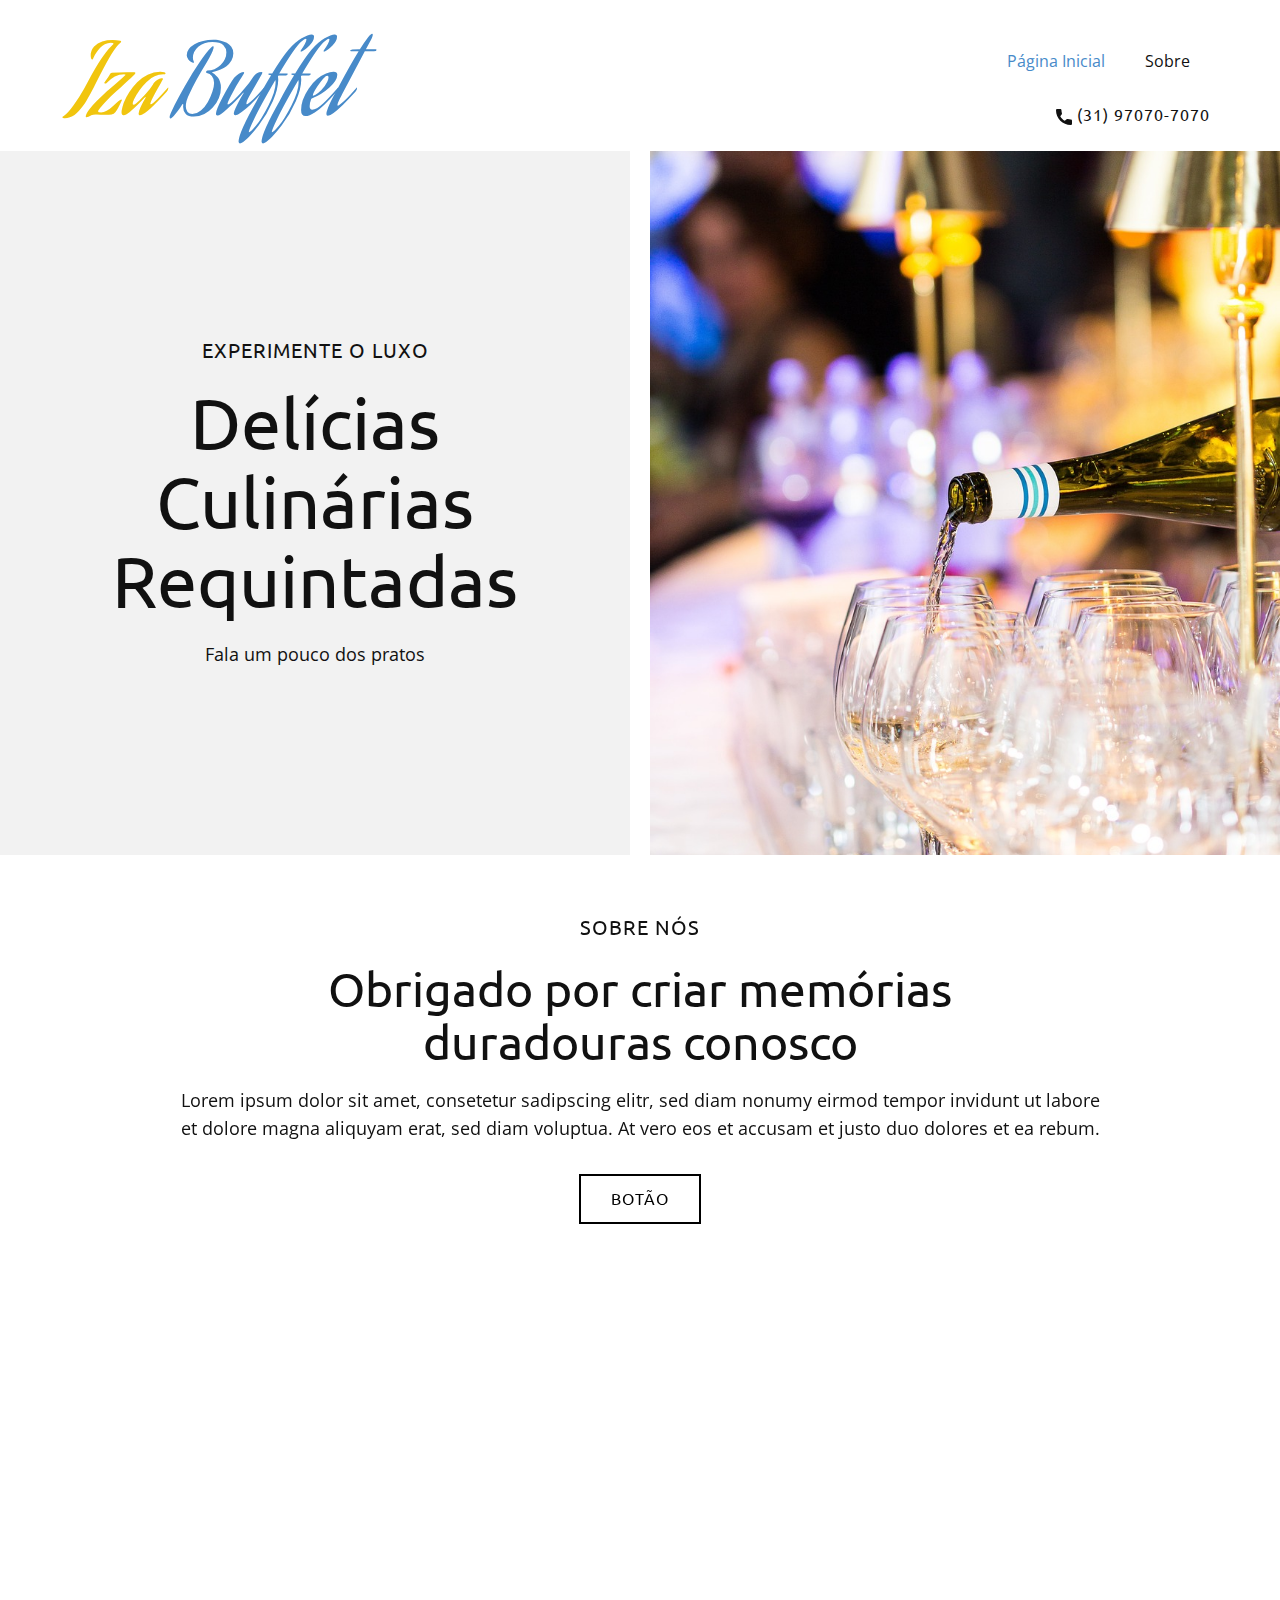
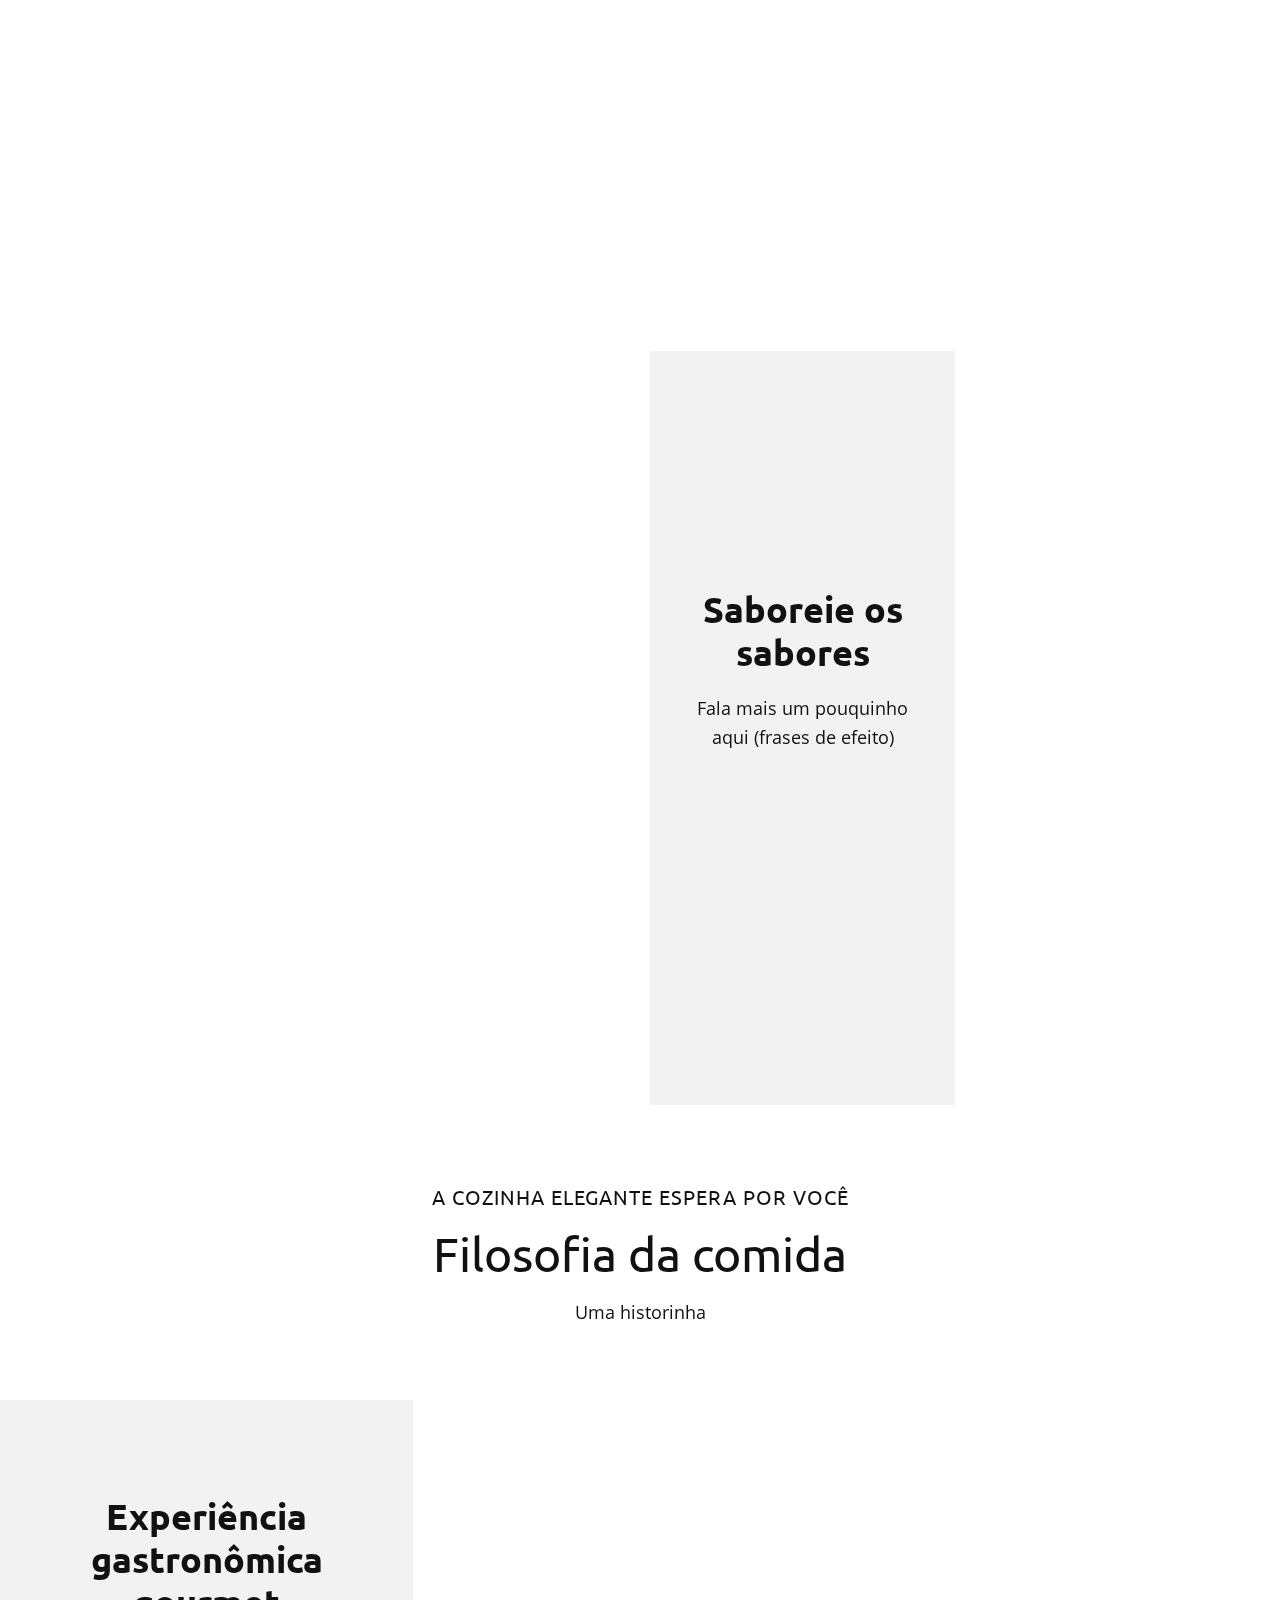
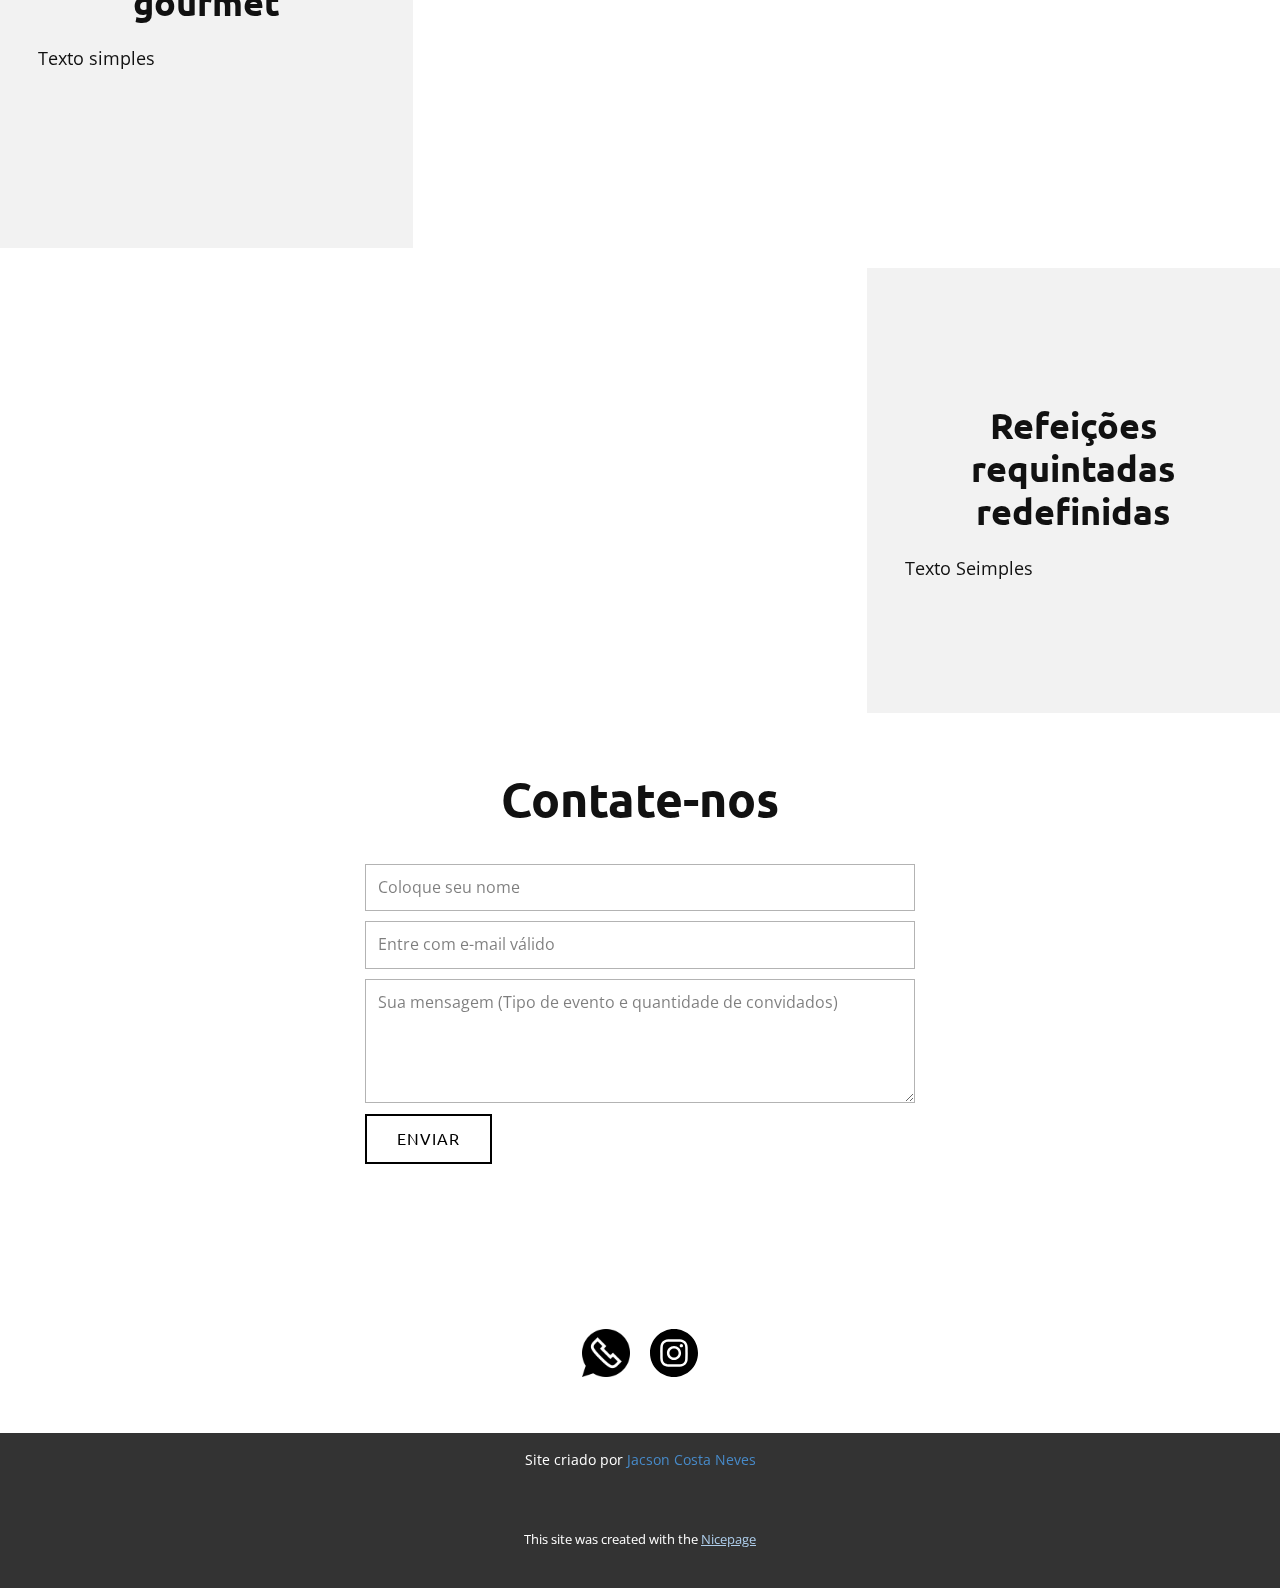
==== index.html @ f3d06896 "Add files via upload" ====
<!DOCTYPE html>
<html style="font-size: 16px;" lang="pt"><head>
    <meta name="viewport" content="width=device-width, initial-scale=1.0">
    <meta charset="utf-8">
    <meta name="keywords" content="Delícias Culinárias Requintadas, Obrigado por criar memórias duradouras conosco, Filosofia da comida, Nossos parceiros, Mantenha-se atualizado conosco, Encontre-nos">
    <meta name="description" content="">
    <title>Página 1</title>
    <link rel="stylesheet" href="nicepage.css" media="screen">
<link rel="stylesheet" href="index.css" media="screen">
    <script class="u-script" type="text/javascript" src="jquery-1.9.1.min.js" defer=""></script>
    <script class="u-script" type="text/javascript" src="nicepage.js" defer=""></script>
    <meta name="generator" content="Nicepage 6.21.1, nicepage.com">
    <meta name="referrer" content="origin">
    <link id="u-theme-google-font" rel="stylesheet" href="https://fonts.googleapis.com/css?family=Roboto:100,100i,300,300i,400,400i,500,500i,700,700i,900,900i|Open+Sans:300,300i,400,400i,500,500i,600,600i,700,700i,800,800i">
    <link id="u-page-google-font" rel="stylesheet" href="https://fonts.googleapis.com/css?family=Ubuntu:300,300i,400,400i,500,500i,700,700i|Aguafina+Script:400">
    
    
    
    
    
    
    
    
    
    
    <script type="application/ld+json">{
		"@context": "http://schema.org",
		"@type": "Organization",
		"name": "",
		"url": "/"
}</script>
    <meta name="theme-color" content="#478ac9">
    <meta property="og:title" content="Página 1">
    <meta property="og:type" content="website">
    <link rel="canonical" href="/">
  <meta data-intl-tel-input-cdn-path="intlTelInput/"></head>
  <body data-home-page="https://website6377578.nicepage.io/Página-1.html?version=8c923330-7e8b-7f29-24af-19b403dbab48" data-home-page-title="Página 1" data-path-to-root="./" data-include-products="false" class="u-body u-xl-mode" data-lang="pt"><header class="u-clearfix u-header u-header" id="sec-2aa5"><div class="u-clearfix u-sheet u-sheet-1">
        <h1 class="u-custom-font u-text u-text-default u-title u-text-1">
          <a href="./" class="u-active-none u-border-none u-btn u-button-link u-button-style u-hover-none u-none u-text-palette-1-base u-btn-1">
            <span class="u-text-palette-3-base" style="font-weight: 400;">Iza </span>
            <span style="font-weight: 400;">Buffet</span>
          </a>
        </h1>
        <nav class="u-menu u-menu-one-level u-offcanvas u-menu-1">
          <div class="menu-collapse" style="font-size: 1rem; letter-spacing: 0px;">
            <a class="u-button-style u-custom-left-right-menu-spacing u-custom-padding-bottom u-custom-top-bottom-menu-spacing u-hamburger-link u-nav-link u-text-active-palette-1-base u-text-hover-palette-2-base" href="#">
              <svg class="u-svg-link" viewBox="0 0 24 24"><use xlink:href="#menu-hamburger"></use></svg>
              <svg class="u-svg-content" version="1.1" id="menu-hamburger" viewBox="0 0 16 16" x="0px" y="0px" xmlns:xlink="http://www.w3.org/1999/xlink" xmlns="http://www.w3.org/2000/svg"><g><rect y="1" width="16" height="2"></rect><rect y="7" width="16" height="2"></rect><rect y="13" width="16" height="2"></rect>
</g></svg>
            </a>
          </div>
          <div class="u-custom-menu u-nav-container">
            <ul class="u-nav u-unstyled u-nav-1"><li class="u-nav-item"><a class="u-button-style u-nav-link u-text-active-palette-1-base u-text-hover-palette-2-base" href="index.html" style="padding: 10px 20px;">Página Inicial</a>
</li><li class="u-nav-item"><a class="u-button-style u-nav-link u-text-active-palette-1-base u-text-hover-palette-2-base" href="Sobre.html" style="padding: 10px 20px;">Sobre</a>
</li></ul>
          </div>
          <div class="u-custom-menu u-nav-container-collapse">
            <div class="u-black u-container-style u-inner-container-layout u-opacity u-opacity-95 u-sidenav">
              <div class="u-inner-container-layout u-sidenav-overflow">
                <div class="u-menu-close"></div>
                <ul class="u-align-center u-nav u-popupmenu-items u-unstyled u-nav-2"><li class="u-nav-item"><a class="u-button-style u-nav-link" href="/index.html">Página Inicial</a>
</li><li class="u-nav-item"><a class="u-button-style u-nav-link" href="Sobre.html">Sobre</a>
</li></ul>
              </div>
            </div>
            <div class="u-black u-menu-overlay u-opacity u-opacity-70"></div>
          </div>
        </nav>
        <a href="#" class="u-active-none u-border-none u-btn u-btn-rectangle u-button-style u-hover-none u-none u-btn-2"><span class="u-icon"><svg class="u-svg-content" viewBox="0 0 405.333 405.333" x="0px" y="0px" style="width: 1em; height: 1em;"><path d="M373.333,266.88c-25.003,0-49.493-3.904-72.704-11.563c-11.328-3.904-24.192-0.896-31.637,6.699l-46.016,34.752    c-52.8-28.181-86.592-61.952-114.389-114.368l33.813-44.928c8.512-8.512,11.563-20.971,7.915-32.64    C142.592,81.472,138.667,56.96,138.667,32c0-17.643-14.357-32-32-32H32C14.357,0,0,14.357,0,32    c0,205.845,167.488,373.333,373.333,373.333c17.643,0,32-14.357,32-32V298.88C405.333,281.237,390.976,266.88,373.333,266.88z"></path></svg></span>&nbsp;(31) 97070-7070
        </a>
      </div></header>
    <section class="u-clearfix u-section-1" id="sec-fb69">
      <div class="data-layout-selected u-clearfix u-expanded-width u-gutter-20 u-layout-wrap u-layout-wrap-1">
        <div class="u-layout">
          <div class="u-layout-row">
            <div class="u-container-align-center u-container-style u-grey-5 u-layout-cell u-size-30 u-layout-cell-1">
              <div class="u-container-layout u-container-layout-1">
                <h5 class="u-align-center u-text u-text-default u-text-1">Experimente o luxo</h5>
                <h1 class="u-align-center u-text u-text-default u-text-2">Delícias Culinárias Requintadas</h1>
                <p class="u-align-center u-text u-text-default u-text-3"> Fala um pouco dos pratos</p>
              </div>
            </div>
            <div class="u-container-align-center u-container-style u-image u-layout-cell u-size-30 u-image-1" data-image-width="853" data-image-height="1280" data-animation-name="customAnimationIn" data-animation-duration="2000" data-animation-delay="0">
              <div class="u-container-layout u-container-layout-2"></div>
            </div>
          </div>
        </div>
      </div>
    </section>
    <section class="u-clearfix u-container-align-center u-section-2" id="sec-6a77">
      <div class="u-clearfix u-sheet u-valign-middle u-sheet-1">
        <h5 class="u-align-center u-text u-text-default u-text-1">sobre nós<br>
        </h5>
        <h2 class="u-align-center u-text u-text-2">Obrigado por criar memórias duradouras conosco</h2>
        <p class="u-align-center u-text u-text-3"> Lorem ipsum dolor sit amet, consetetur sadipscing elitr, sed diam nonumy eirmod tempor invidunt ut labore et dolore magna aliquyam erat, sed diam voluptua. At vero eos et accusam et justo duo dolores et ea rebum.</p>
        <a href="#" class="u-align-center u-btn u-button-style u-btn-1">Botão</a>
      </div>
    </section>
    <section class="u-clearfix u-section-3" id="carousel_eda4">
      <div class="u-expanded-width u-list u-list-1">
        <div class="u-repeater u-repeater-1">
          <div class="u-container-style u-image u-list-item u-repeater-item u-image-1" data-image-width="1600" data-image-height="2000" data-animation-name="customAnimationIn" data-animation-duration="2000" data-animation-delay="0">
            <div class="u-container-layout u-similar-container u-container-layout-1"></div>
          </div>
          <div class="u-container-style u-image u-list-item u-repeater-item u-image-2" data-image-width="1280" data-image-height="801" data-animation-name="customAnimationIn" data-animation-duration="1000">
            <div class="u-container-layout u-similar-container u-container-layout-2"></div>
          </div>
          <div class="u-container-style u-image u-list-item u-repeater-item u-image-3" data-image-width="1280" data-image-height="850" data-animation-name="customAnimationIn" data-animation-duration="1000">
            <div class="u-container-layout u-similar-container u-container-layout-3"></div>
          </div>
        </div>
      </div>
    </section>
    <section class="u-clearfix u-valign-bottom u-section-4" id="sec-0918">
      <div class="data-layout-selected u-clearfix u-expanded-width u-gutter-20 u-layout-wrap u-layout-wrap-1" data-custom-animation="{&quot;animation&quot;:{&quot;XXL&quot;:{&quot;steps&quot;:[],&quot;hidden&quot;:false,&quot;start&quot;:{&quot;at&quot;:&quot;bottom&quot;,&quot;off&quot;:0},&quot;end&quot;:{&quot;at&quot;:&quot;top&quot;,&quot;off&quot;:0}},&quot;XL&quot;:{&quot;steps&quot;:[{&quot;dist&quot;:0.5,&quot;skip&quot;:0,&quot;blur&quot;:10,&quot;sticky&quot;:false,&quot;fixed&quot;:true,&quot;mx&quot;:0,&quot;my&quot;:0,&quot;op&quot;:0,&quot;rot&quot;:0,&quot;sx&quot;:3,&quot;sy&quot;:3,&quot;bgy&quot;:0}],&quot;hidden&quot;:false,&quot;start&quot;:{&quot;at&quot;:&quot;middle&quot;,&quot;off&quot;:0},&quot;end&quot;:{&quot;at&quot;:&quot;top&quot;,&quot;off&quot;:0}},&quot;LG&quot;:{&quot;steps&quot;:[],&quot;hidden&quot;:false,&quot;start&quot;:{&quot;at&quot;:&quot;bottom&quot;,&quot;off&quot;:0},&quot;end&quot;:{&quot;at&quot;:&quot;top&quot;,&quot;off&quot;:0}},&quot;MD&quot;:{&quot;steps&quot;:[],&quot;hidden&quot;:false,&quot;start&quot;:{&quot;at&quot;:&quot;bottom&quot;,&quot;off&quot;:0},&quot;end&quot;:{&quot;at&quot;:&quot;top&quot;,&quot;off&quot;:0}},&quot;SM&quot;:{&quot;steps&quot;:[],&quot;hidden&quot;:true,&quot;start&quot;:{&quot;at&quot;:&quot;bottom&quot;,&quot;off&quot;:0},&quot;end&quot;:{&quot;at&quot;:&quot;top&quot;,&quot;off&quot;:0}},&quot;XS&quot;:{&quot;steps&quot;:[],&quot;hidden&quot;:true,&quot;start&quot;:{&quot;at&quot;:&quot;bottom&quot;,&quot;off&quot;:0},&quot;end&quot;:{&quot;at&quot;:&quot;top&quot;,&quot;off&quot;:0}}},&quot;container&quot;:&quot;&quot;}">
        <div class="u-layout">
          <div class="u-layout-row">
            <div class="u-size-30 u-size-60-md">
              <div class="u-layout-col">
                <div class="u-container-align-center u-container-style u-image u-layout-cell u-size-60 u-image-1" data-image-width="1280" data-image-height="853" data-animation-name="customAnimationIn" data-animation-duration="2000" data-animation-delay="0">
                  <div class="u-container-layout u-container-layout-1"></div>
                </div>
              </div>
            </div>
            <div class="u-size-15-lg u-size-15-xl u-size-19-sm u-size-19-xs u-size-40-md">
              <div class="u-layout-col">
                <div class="u-container-align-center u-container-style u-grey-5 u-layout-cell u-size-60 u-layout-cell-2">
                  <div class="u-container-layout u-valign-middle-md u-valign-middle-sm u-valign-middle-xs u-container-layout-2">
                    <h3 class="u-align-center u-text u-text-default u-text-1">Saboreie os sabores</h3>
                    <p class="u-align-center u-text u-text-default u-text-2"> Fala mais um pouquinho aqui (frases de efeito)<br>
                    </p>
                  </div>
                </div>
              </div>
            </div>
            <div class="u-size-11-sm u-size-11-xs u-size-15-lg u-size-15-xl u-size-20-md">
              <div class="u-layout-col">
                <div class="u-container-align-center u-container-style u-image u-layout-cell u-size-20 u-image-2" data-image-width="1280" data-image-height="707" data-animation-name="customAnimationIn" data-animation-duration="2000" data-animation-delay="0">
                  <div class="u-container-layout u-container-layout-3"></div>
                </div>
                <div class="u-container-align-center u-container-style u-image u-layout-cell u-size-20 u-image-3" data-image-width="1280" data-image-height="853" data-animation-name="customAnimationIn" data-animation-duration="2000" data-animation-delay="0">
                  <div class="u-container-layout u-container-layout-4"></div>
                </div>
                <div class="u-container-align-center u-container-style u-image u-layout-cell u-size-20 u-image-4" data-image-width="1280" data-image-height="851" data-animation-name="customAnimationIn" data-animation-duration="2000" data-animation-delay="0">
                  <div class="u-container-layout u-container-layout-5"></div>
                </div>
              </div>
            </div>
          </div>
        </div>
      </div>
    </section>
    <section class="u-clearfix u-container-align-center u-section-5" id="carousel_5238">
      <div class="u-clearfix u-sheet u-sheet-1">
        <h5 class="u-align-center u-text u-text-default u-text-1">A cozinha elegante espera por você</h5>
        <h2 class="u-align-center u-text u-text-default u-text-2">Filosofia da comida</h2>
        <p class="u-align-center u-text u-text-3"> Uma historinha</p>
      </div>
    </section>
    <section class="u-clearfix u-valign-bottom-lg u-valign-bottom-md u-valign-bottom-xl u-section-6" id="sec-d4be">
      <div class="data-layout-selected u-clearfix u-expanded-width u-gutter-20 u-layout-wrap u-layout-wrap-1">
        <div class="u-layout">
          <div class="u-layout-row">
            <div class="u-size-20 u-size-30-md">
              <div class="u-layout-col">
                <div class="u-container-align-center u-container-style u-grey-5 u-layout-cell u-size-20 u-layout-cell-1">
                  <div class="u-container-layout u-container-layout-1">
                    <h3 class="u-align-center u-text u-text-default u-text-1">Experiência gastronômica gourmet</h3>
                    <p class="u-align-center u-text u-text-default u-text-2">Texto simples </p>
                  </div>
                </div>
                <div class="u-container-align-center u-container-style u-image u-layout-cell u-size-40 u-image-1" data-image-width="1280" data-image-height="853" data-animation-name="customAnimationIn" data-animation-duration="2000" data-animation-delay="0">
                  <div class="u-container-layout u-container-layout-2"></div>
                </div>
              </div>
            </div>
            <div class="u-size-20 u-size-30-md">
              <div class="u-layout-col">
                <div class="u-container-align-center u-container-style u-image u-layout-cell u-size-60 u-image-2" data-image-width="1000" data-image-height="1500" data-animation-name="customAnimationIn" data-animation-duration="2000" data-animation-delay="0">
                  <div class="u-container-layout u-container-layout-3"></div>
                </div>
              </div>
            </div>
            <div class="u-size-20 u-size-60-md">
              <div class="u-layout-col">
                <div class="u-container-align-center u-container-style u-image u-layout-cell u-size-20 u-image-3" data-image-width="1280" data-image-height="808" data-animation-name="customAnimationIn" data-animation-duration="2000" data-animation-delay="0">
                  <div class="u-container-layout u-container-layout-4"></div>
                </div>
                <div class="u-container-align-center u-container-style u-grey-5 u-layout-cell u-size-40 u-layout-cell-5">
                  <div class="u-container-layout u-valign-middle-lg u-valign-middle-md u-valign-middle-sm u-valign-middle-xs u-container-layout-5">
                    <h3 class="u-align-center u-text u-text-default u-text-3">Refeições requintadas redefinidas</h3>
                    <p class="u-align-center u-text u-text-default u-text-4">Texto Seimples</p>
                  </div>
                </div>
              </div>
            </div>
          </div>
        </div>
      </div>
    </section>
    <section class="u-align-center u-clearfix u-container-align-center u-section-7" id="sec-2362">
      <div class="u-clearfix u-sheet u-valign-middle u-sheet-1">
        <h2 class="u-text u-text-default u-text-1">Contate-nos</h2>
        <div class="u-form u-form-1">
          <form action="https://forms.nicepagesrv.com/v2/form/process" class="u-clearfix u-form-spacing-10 u-form-vertical u-inner-form" style="padding: 10px" source="email" name="form">
            <div class="u-form-group u-form-name u-label-none">
              <label for="name-3b9a" class="u-label">Name</label>
              <input type="text" placeholder="Coloque seu nome" id="name-3b9a" name="name" class="u-input u-input-rectangle" required="">
            </div>
            <div class="u-form-email u-form-group u-label-none">
              <label for="email-3b9a" class="u-label">Email</label>
              <input type="email" placeholder="Entre com e-mail válido" id="email-3b9a" name="email" class="u-input u-input-rectangle" required="">
            </div>
            <div class="u-form-group u-form-message u-label-none">
              <label for="message-3b9a" class="u-label">Message</label>
              <textarea placeholder="Sua mensagem (Tipo de evento e quantidade de convidados)" rows="4" cols="50" id="message-3b9a" name="message" class="u-input u-input-rectangle" required=""></textarea>
            </div>
            <div class="u-align-left u-form-group u-form-submit">
              <a href="#" class="u-btn u-btn-submit u-button-style">Enviar</a>
              <input type="submit" value="submit" class="u-form-control-hidden">
            </div>
            <div class="u-form-send-message u-form-send-success"> Thank you! Your message has been sent. </div>
            <div class="u-form-send-error u-form-send-message"> Unable to send your message. Please fix errors then try again. </div>
            <input type="hidden" value="" name="recaptchaResponse">
            <input type="hidden" name="formServices" value="08ddf7f1-9faf-b36c-3ab2-ceaf2205b350">
          </form>
        </div>
      </div>
    </section>
    <section class="u-align-center u-clearfix u-container-align-center u-section-8" id="sec-aee3">
      <div class="u-clearfix u-sheet u-sheet-1">
        <div class="data-layout-selected u-clearfix u-expanded-width u-layout-wrap u-layout-wrap-1">
          <div class="u-layout">
            <div class="u-layout-row">
              <div class="u-align-left u-container-align-center u-container-align-left u-container-style u-layout-cell u-left-cell u-size-60 u-layout-cell-1">
                <div class="u-container-layout u-valign-middle-lg u-valign-middle-md u-valign-middle-sm u-valign-middle-xl u-container-layout-1">
                  <div class="u-align-center-xs u-social-icons u-spacing-20 u-social-icons-1">
                    <a class="u-social-url" title="facebook" target="_blank" href="https://wa.me/5531985421817?text=Ol%C3%A1%2C%20vim%20pelo%20site."><span class="u-file-icon u-icon u-social-facebook u-social-icon u-icon-1"><img src="images/3799953.png" alt=""></span>
                    </a>
                    <a class="u-social-url" title="instagram" target="_blank" href="https://instagram.com/name"><span class="u-icon u-social-icon u-social-instagram u-icon-2"><svg class="u-svg-link" preserveAspectRatio="xMidYMin slice" viewBox="0 0 512 512" style=""><use xmlns:xlink="http://www.w3.org/1999/xlink" xlink:href="#svg-ddc9"></use></svg><svg class="u-svg-content" viewBox="0 0 512 512" id="svg-ddc9"><path d="m305 256c0 27.0625-21.9375 49-49 49s-49-21.9375-49-49 21.9375-49 49-49 49 21.9375 49 49zm0 0"></path><path d="m370.59375 169.304688c-2.355469-6.382813-6.113281-12.160157-10.996094-16.902344-4.742187-4.882813-10.515625-8.640625-16.902344-10.996094-5.179687-2.011719-12.960937-4.40625-27.292968-5.058594-15.503906-.707031-20.152344-.859375-59.402344-.859375-39.253906 0-43.902344.148438-59.402344.855469-14.332031.65625-22.117187 3.050781-27.292968 5.0625-6.386719 2.355469-12.164063 6.113281-16.902344 10.996094-4.882813 4.742187-8.640625 10.515625-11 16.902344-2.011719 5.179687-4.40625 12.964843-5.058594 27.296874-.707031 15.5-.859375 20.148438-.859375 59.402344 0 39.25.152344 43.898438.859375 59.402344.652344 14.332031 3.046875 22.113281 5.058594 27.292969 2.359375 6.386719 6.113281 12.160156 10.996094 16.902343 4.742187 4.882813 10.515624 8.640626 16.902343 10.996094 5.179688 2.015625 12.964844 4.410156 27.296875 5.0625 15.5.707032 20.144532.855469 59.398438.855469 39.257812 0 43.90625-.148437 59.402344-.855469 14.332031-.652344 22.117187-3.046875 27.296874-5.0625 12.820313-4.945312 22.953126-15.078125 27.898438-27.898437 2.011719-5.179688 4.40625-12.960938 5.0625-27.292969.707031-15.503906.855469-20.152344.855469-59.402344 0-39.253906-.148438-43.902344-.855469-59.402344-.652344-14.332031-3.046875-22.117187-5.0625-27.296874zm-114.59375 162.179687c-41.691406 0-75.488281-33.792969-75.488281-75.484375s33.796875-75.484375 75.488281-75.484375c41.6875 0 75.484375 33.792969 75.484375 75.484375s-33.796875 75.484375-75.484375 75.484375zm78.46875-136.3125c-9.742188 0-17.640625-7.898437-17.640625-17.640625s7.898437-17.640625 17.640625-17.640625 17.640625 7.898437 17.640625 17.640625c-.003906 9.742188-7.898437 17.640625-17.640625 17.640625zm0 0"></path><path d="m256 0c-141.363281 0-256 114.636719-256 256s114.636719 256 256 256 256-114.636719 256-256-114.636719-256-256-256zm146.113281 316.605469c-.710937 15.648437-3.199219 26.332031-6.832031 35.683593-7.636719 19.746094-23.246094 35.355469-42.992188 42.992188-9.347656 3.632812-20.035156 6.117188-35.679687 6.832031-15.675781.714844-20.683594.886719-60.605469.886719-39.925781 0-44.929687-.171875-60.609375-.886719-15.644531-.714843-26.332031-3.199219-35.679687-6.832031-9.8125-3.691406-18.695313-9.476562-26.039063-16.957031-7.476562-7.339844-13.261719-16.226563-16.953125-26.035157-3.632812-9.347656-6.121094-20.035156-6.832031-35.679687-.722656-15.679687-.890625-20.6875-.890625-60.609375s.167969-44.929688.886719-60.605469c.710937-15.648437 3.195312-26.332031 6.828125-35.683593 3.691406-9.808594 9.480468-18.695313 16.960937-26.035157 7.339844-7.480469 16.226563-13.265625 26.035157-16.957031 9.351562-3.632812 20.035156-6.117188 35.683593-6.832031 15.675781-.714844 20.683594-.886719 60.605469-.886719s44.929688.171875 60.605469.890625c15.648437.710937 26.332031 3.195313 35.683593 6.824219 9.808594 3.691406 18.695313 9.480468 26.039063 16.960937 7.476563 7.34375 13.265625 16.226563 16.953125 26.035157 3.636719 9.351562 6.121094 20.035156 6.835938 35.683593.714843 15.675781.882812 20.683594.882812 60.605469s-.167969 44.929688-.886719 60.605469zm0 0"></path></svg></span>
                    </a>
                  </div>
                </div>
              </div>
            </div>
          </div>
        </div>
      </div>
    </section>
    
    
    
    <footer class="u-align-center u-clearfix u-container-align-center u-footer u-grey-80 u-footer" id="sec-1e91"><div class="u-clearfix u-sheet u-valign-middle u-sheet-1">
        <p class="u-small-text u-text u-text-variant u-text-1">Site criado por <a href="HTML" class="u-active-none u-border-none u-btn u-button-link u-button-style u-hover-none u-none u-text-palette-1-base u-btn-1">Jacson Costa Neves</a>
        </p>
      </div></footer>
    <section class="u-backlink u-clearfix u-grey-80">
      <p class="u-text">
        <span>This site was created with the </span>
        <a class="u-link" href="https://nicepage.com/" target="_blank" rel="nofollow">
          <span>Nicepage</span>
        </a>
      </p>
    </section>
  
</body></html>
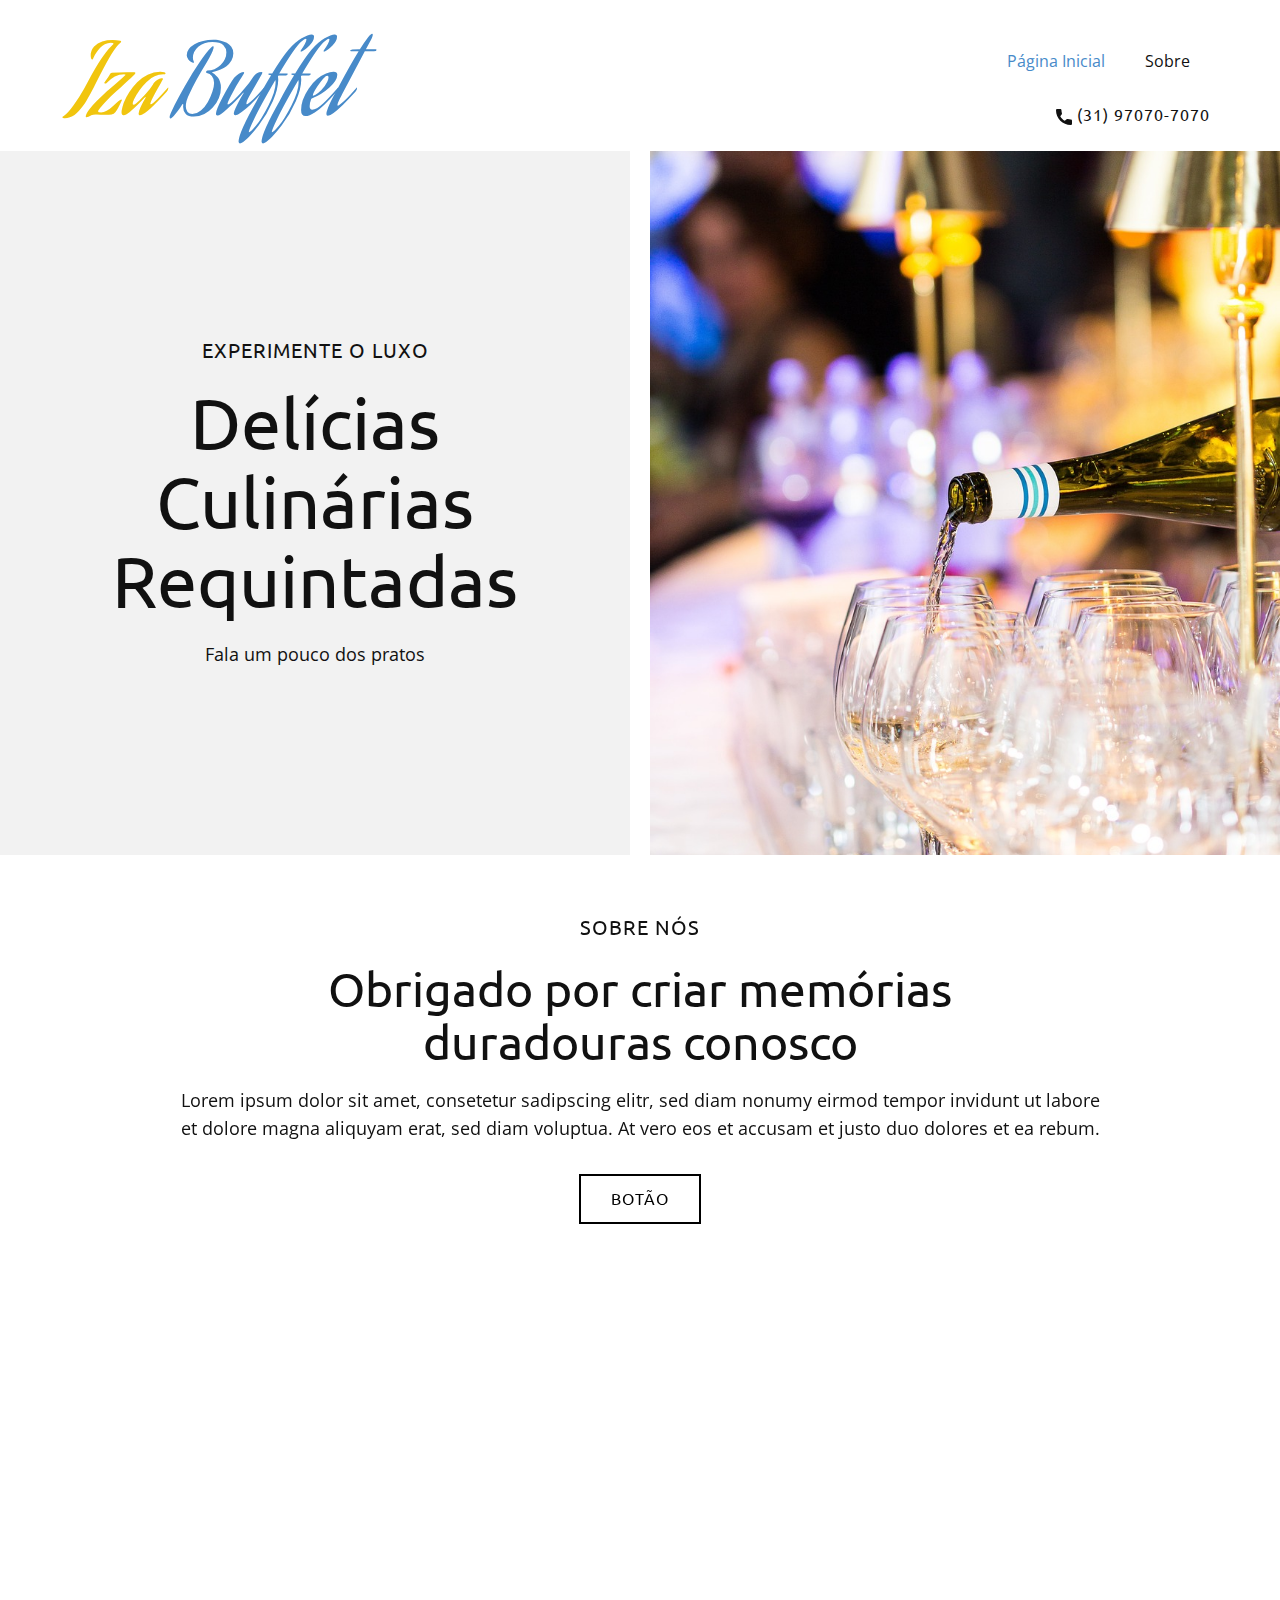
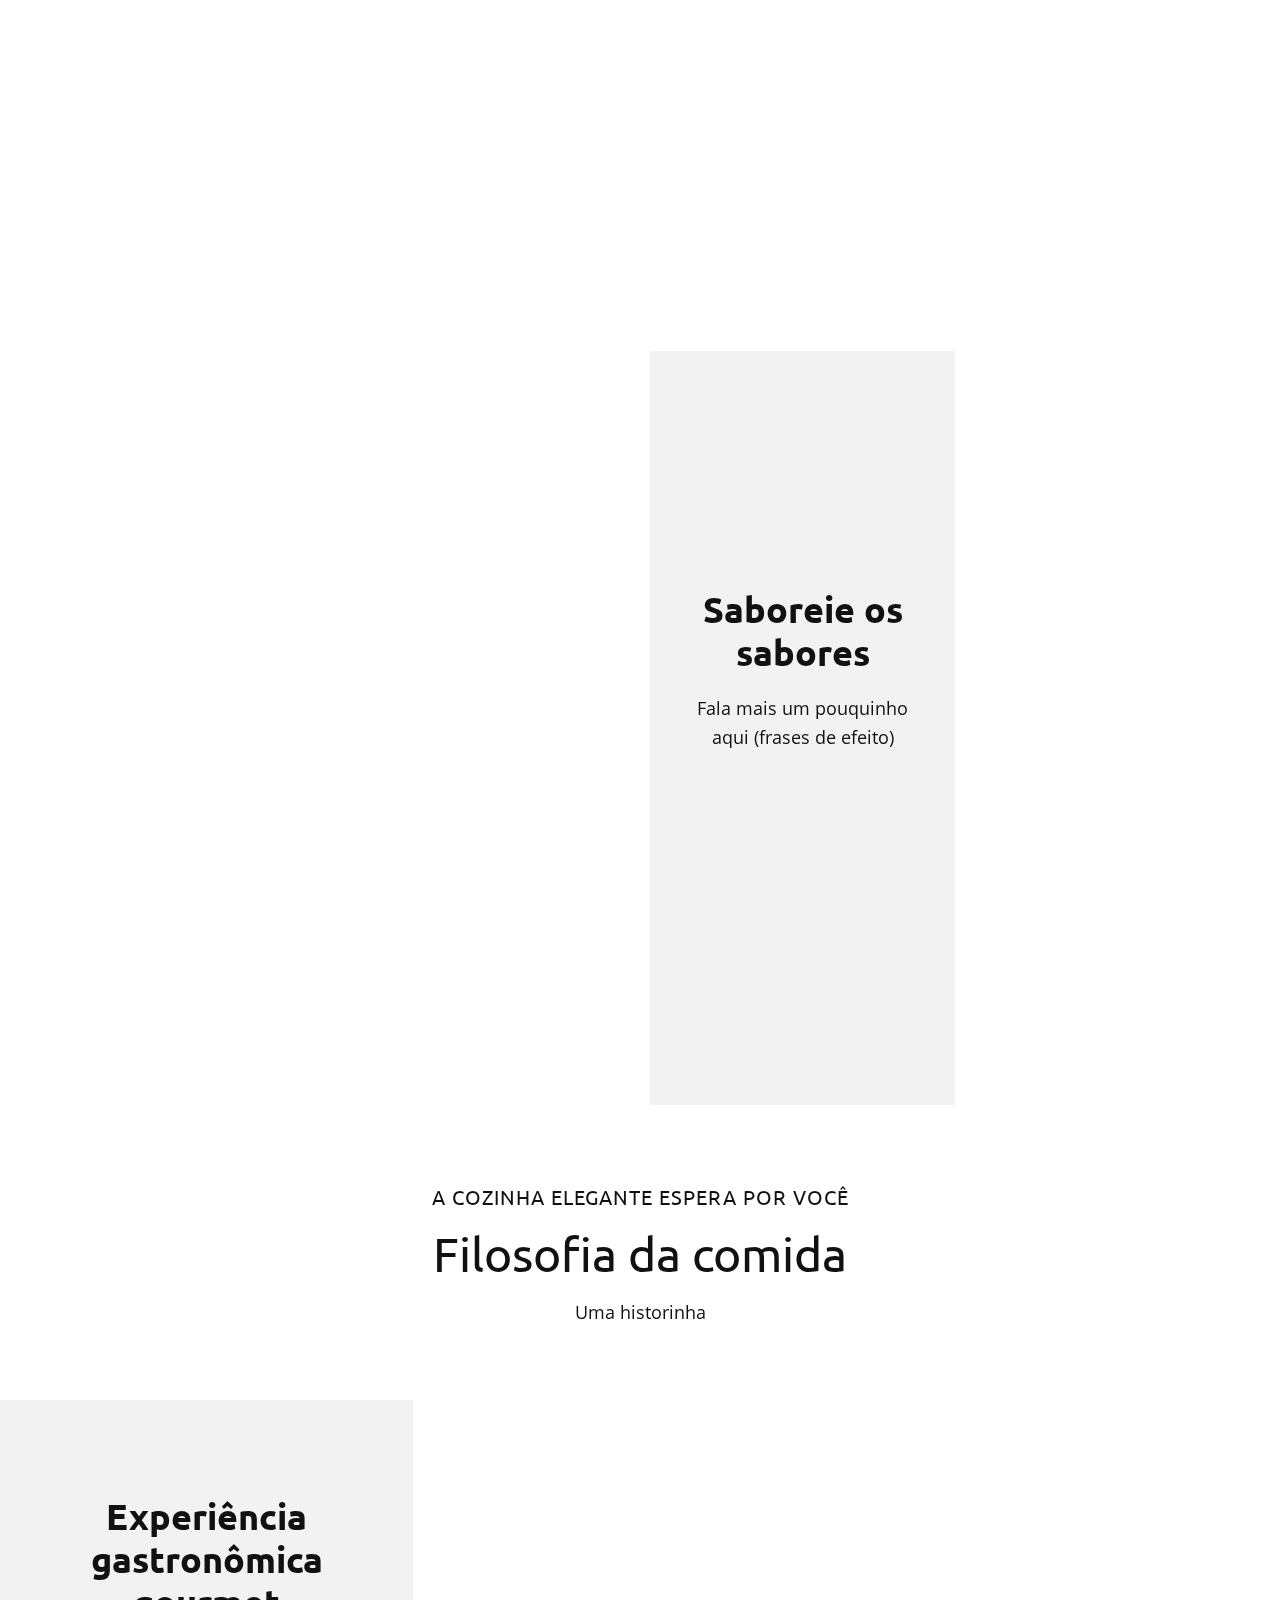
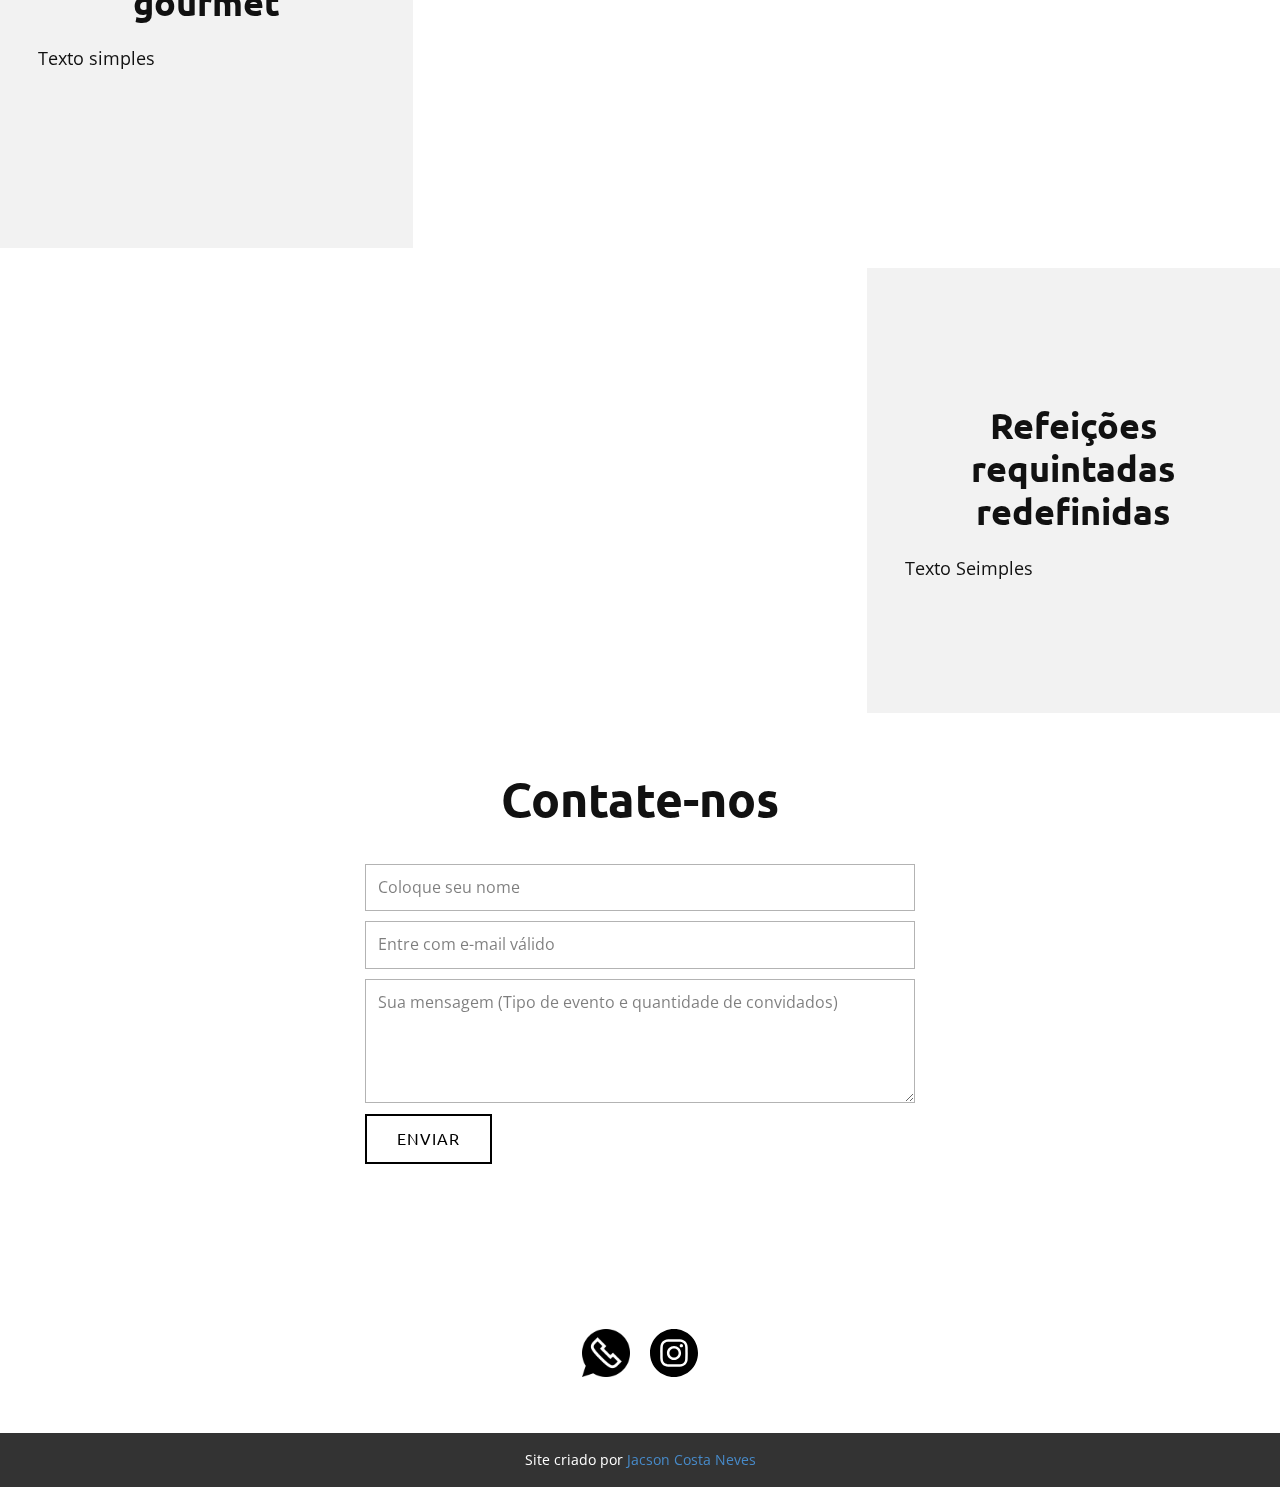
==== commit 2706cf60: "Update index.html" ====
--- a/index.html
+++ b/index.html
@@ -254,13 +254,6 @@
         <p class="u-small-text u-text u-text-variant u-text-1">Site criado por <a href="HTML" class="u-active-none u-border-none u-btn u-button-link u-button-style u-hover-none u-none u-text-palette-1-base u-btn-1">Jacson Costa Neves</a>
         </p>
       </div></footer>
-    <section class="u-backlink u-clearfix u-grey-80">
-      <p class="u-text">
-        <span>This site was created with the </span>
-        <a class="u-link" href="https://nicepage.com/" target="_blank" rel="nofollow">
-          <span>Nicepage</span>
-        </a>
-      </p>
-    </section>
+
   
-</body></html>+</body></html>
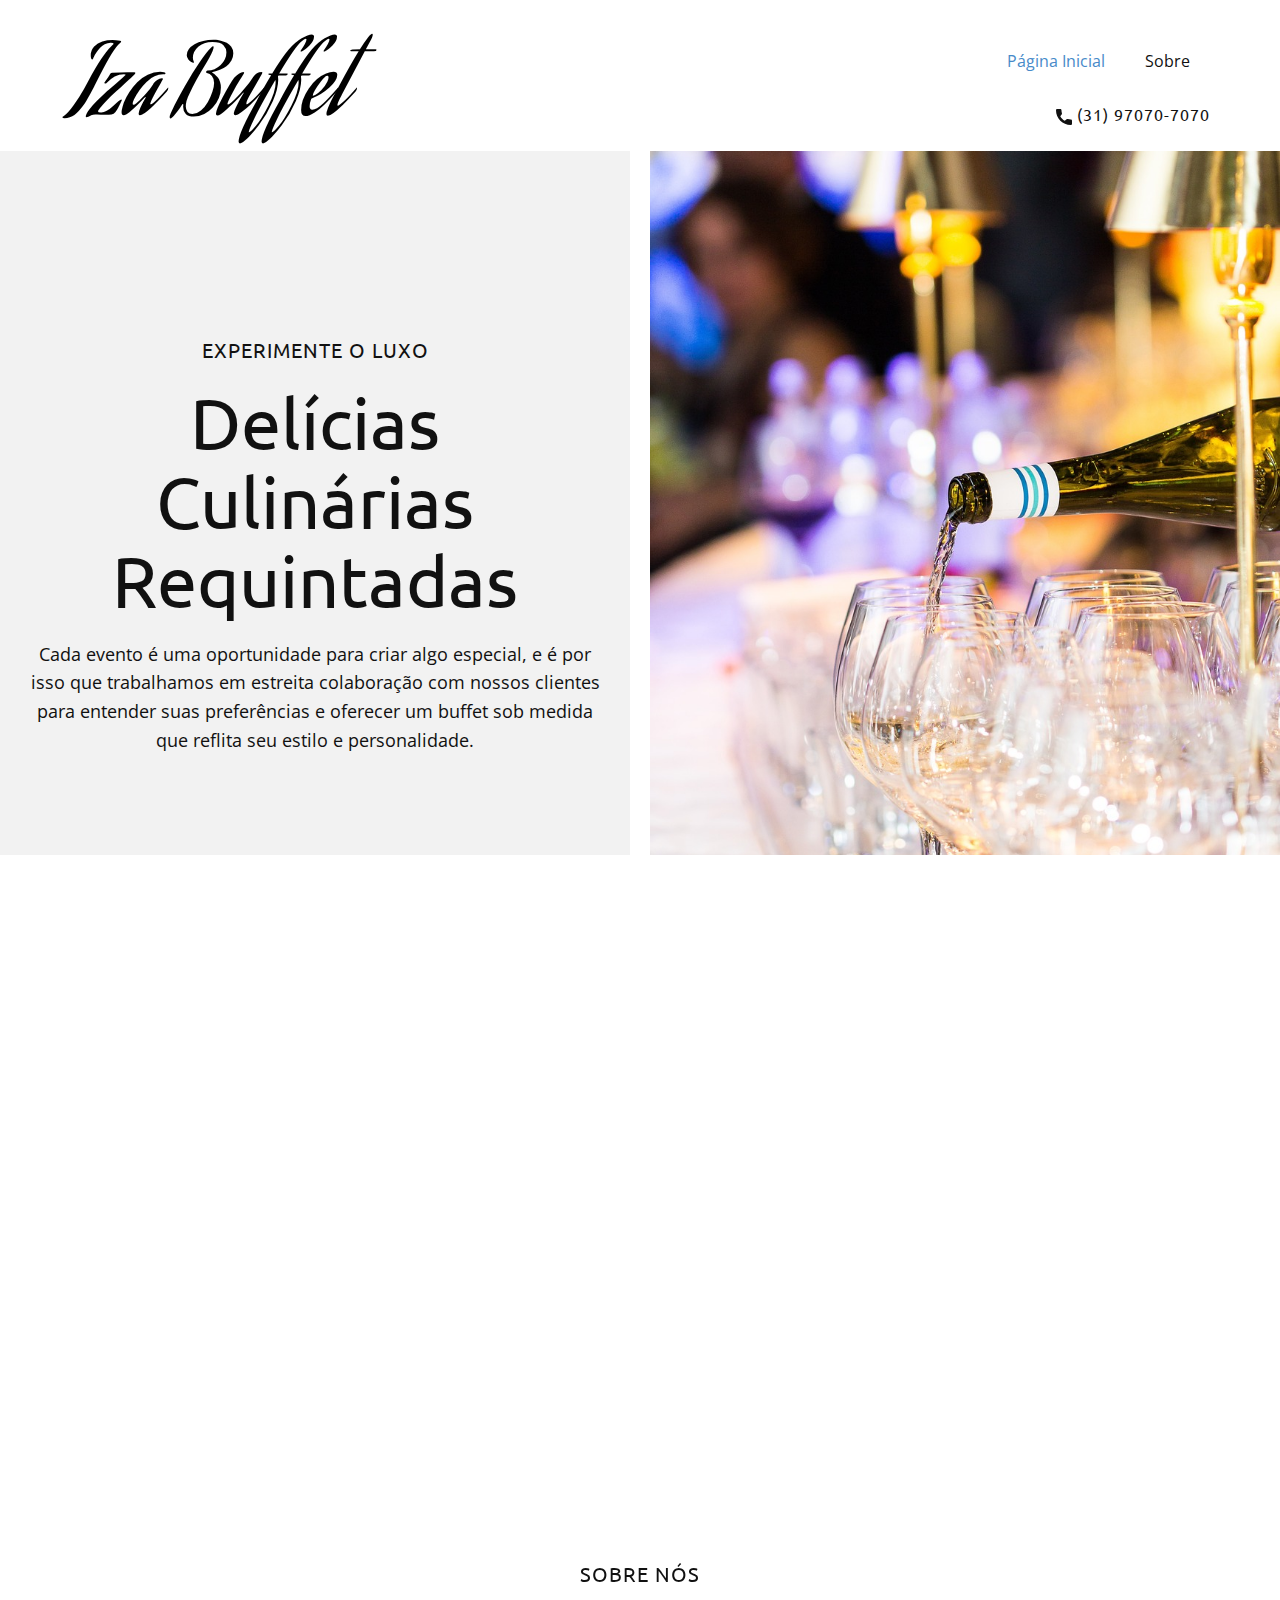
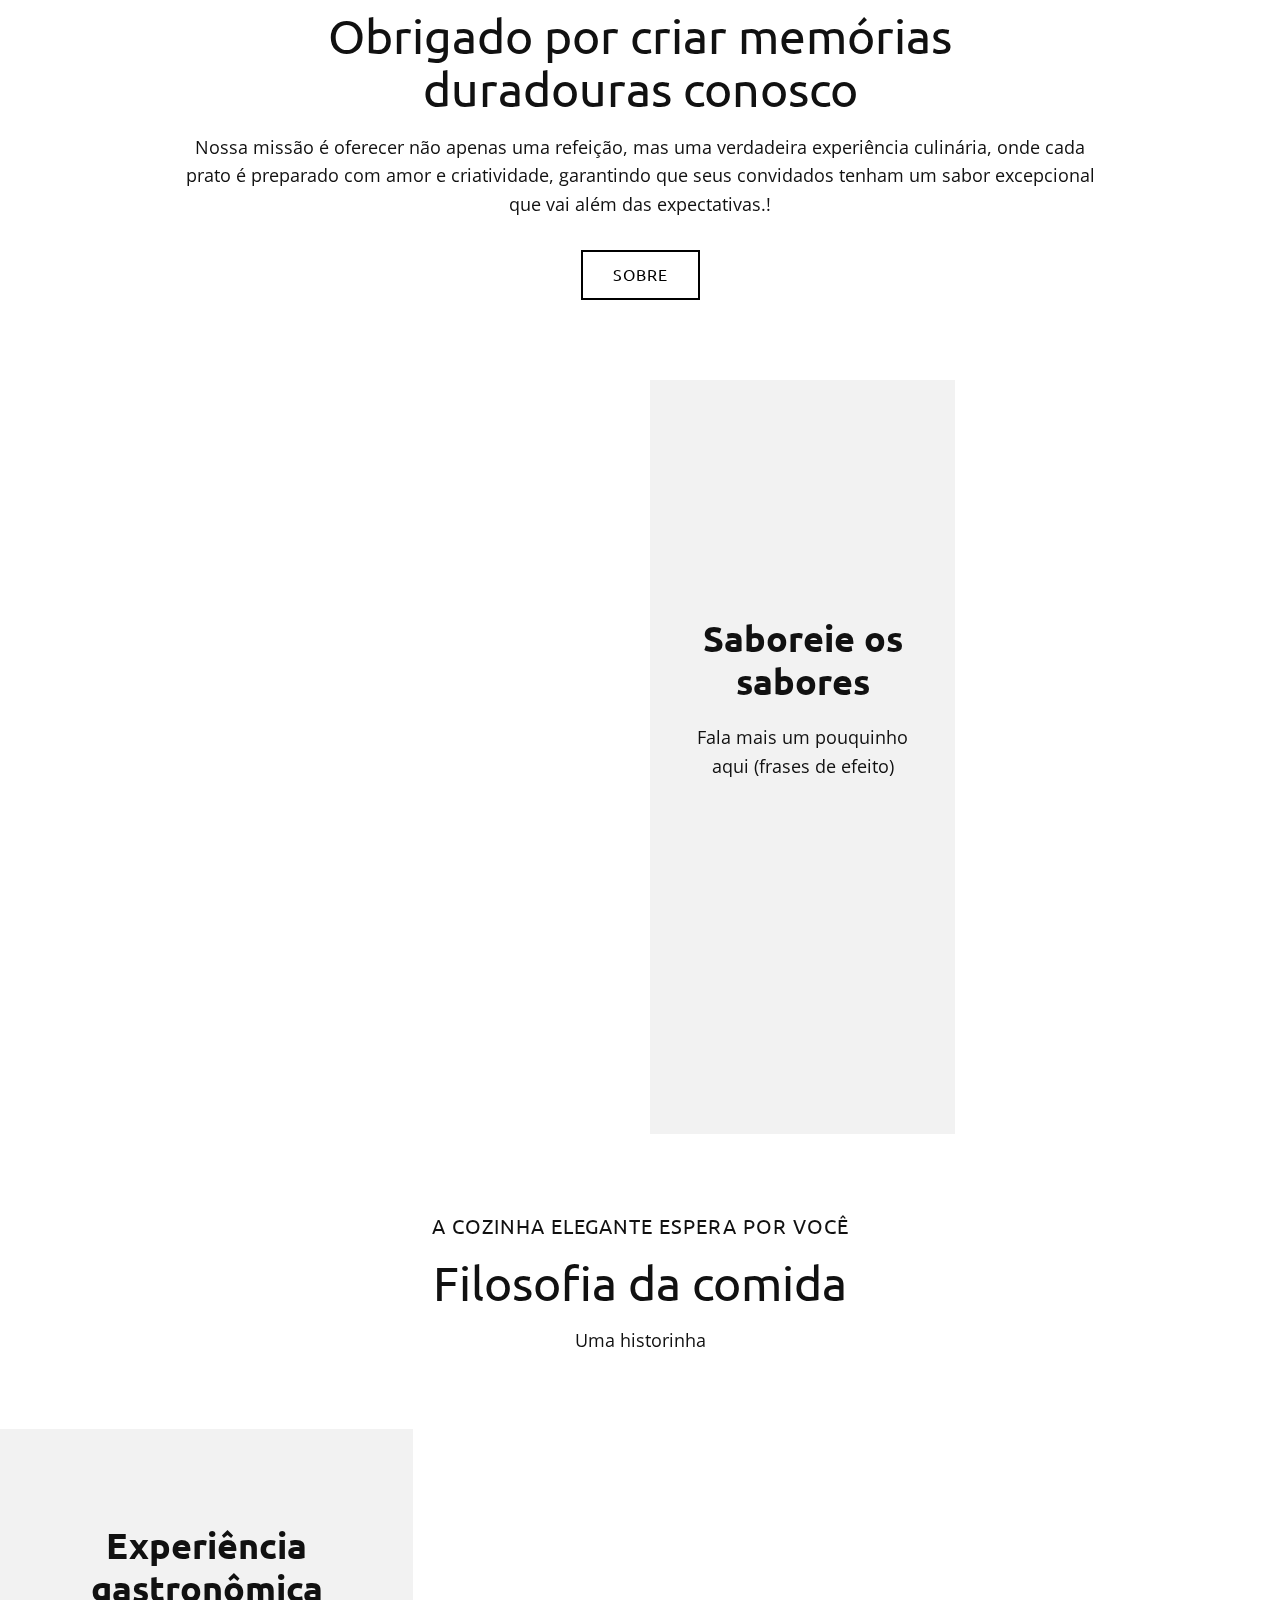
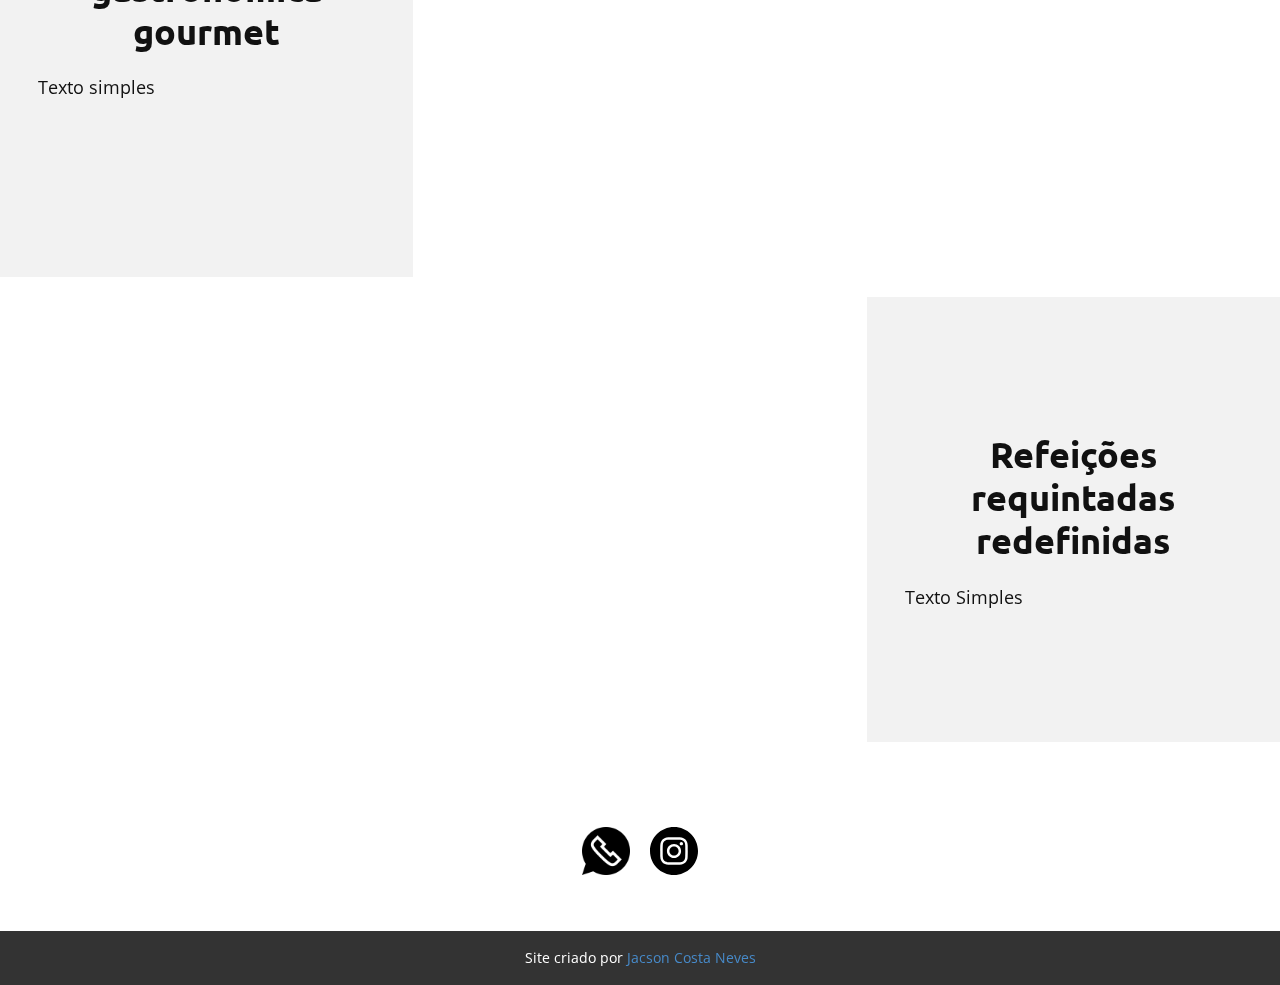
==== commit 45e159b6: "Add files via upload" ====
--- a/index.html
+++ b/index.html
@@ -4,7 +4,7 @@
     <meta charset="utf-8">
     <meta name="keywords" content="Delícias Culinárias Requintadas, Obrigado por criar memórias duradouras conosco, Filosofia da comida, Nossos parceiros, Mantenha-se atualizado conosco, Encontre-nos">
     <meta name="description" content="">
-    <title>Página 1</title>
+    <title>IzaBuffet</title>
     <link rel="stylesheet" href="nicepage.css" media="screen">
 <link rel="stylesheet" href="index.css" media="screen">
     <script class="u-script" type="text/javascript" src="jquery-1.9.1.min.js" defer=""></script>
@@ -30,15 +30,14 @@
 		"url": "/"
 }</script>
     <meta name="theme-color" content="#478ac9">
-    <meta property="og:title" content="Página 1">
+    <meta property="og:title" content="IzaBuffet">
     <meta property="og:type" content="website">
     <link rel="canonical" href="/">
   <meta data-intl-tel-input-cdn-path="intlTelInput/"></head>
-  <body data-home-page="https://website6377578.nicepage.io/Página-1.html?version=8c923330-7e8b-7f29-24af-19b403dbab48" data-home-page-title="Página 1" data-path-to-root="./" data-include-products="false" class="u-body u-xl-mode" data-lang="pt"><header class="u-clearfix u-header u-header" id="sec-2aa5"><div class="u-clearfix u-sheet u-sheet-1">
+  <body data-home-page="https://website6377578.nicepage.io/IzaBuffet.html?version=5c1e130d-bf95-0495-ef41-30453c9c6821" data-home-page-title="IzaBuffet" data-path-to-root="./" data-include-products="false" class="u-body u-xl-mode" data-lang="pt"><header class="u-clearfix u-header u-header" id="sec-2aa5"><div class="u-clearfix u-sheet u-sheet-1">
         <h1 class="u-custom-font u-text u-text-default u-title u-text-1">
-          <a href="./" class="u-active-none u-border-none u-btn u-button-link u-button-style u-hover-none u-none u-text-palette-1-base u-btn-1">
-            <span class="u-text-palette-3-base" style="font-weight: 400;">Iza </span>
-            <span style="font-weight: 400;">Buffet</span>
+          <a href="./" class="u-active-none u-border-hover-grey-75 u-border-none u-btn u-button-link u-button-style u-hover-none u-none u-text-black u-text-hover-palette-2-light-2 u-btn-1">
+            <span style="font-weight: 400;">Iza Buffet</span>
           </a>
         </h1>
         <nav class="u-menu u-menu-one-level u-offcanvas u-menu-1">
@@ -50,7 +49,7 @@
             </a>
           </div>
           <div class="u-custom-menu u-nav-container">
-            <ul class="u-nav u-unstyled u-nav-1"><li class="u-nav-item"><a class="u-button-style u-nav-link u-text-active-palette-1-base u-text-hover-palette-2-base" href="index.html" style="padding: 10px 20px;">Página Inicial</a>
+            <ul class="u-nav u-unstyled u-nav-1"><li class="u-nav-item"><a class="u-button-style u-nav-link u-text-active-palette-1-base u-text-hover-palette-2-base" href="/index.html" style="padding: 10px 20px;">Página Inicial</a>
 </li><li class="u-nav-item"><a class="u-button-style u-nav-link u-text-active-palette-1-base u-text-hover-palette-2-base" href="Sobre.html" style="padding: 10px 20px;">Sobre</a>
 </li></ul>
           </div>
@@ -77,7 +76,7 @@
               <div class="u-container-layout u-container-layout-1">
                 <h5 class="u-align-center u-text u-text-default u-text-1">Experimente o luxo</h5>
                 <h1 class="u-align-center u-text u-text-default u-text-2">Delícias Culinárias Requintadas</h1>
-                <p class="u-align-center u-text u-text-default u-text-3"> Fala um pouco dos pratos</p>
+                <p class="u-align-center u-text u-text-default u-text-3"> Cada evento é uma oportunidade para criar algo especial, e é por isso que trabalhamos em estreita colaboração com nossos clientes para entender suas preferências e oferecer um buffet sob medida que reflita seu estilo e personalidade.</p>
               </div>
             </div>
             <div class="u-container-align-center u-container-style u-image u-layout-cell u-size-30 u-image-1" data-image-width="853" data-image-height="1280" data-animation-name="customAnimationIn" data-animation-duration="2000" data-animation-delay="0">
@@ -87,31 +86,31 @@
         </div>
       </div>
     </section>
-    <section class="u-clearfix u-container-align-center u-section-2" id="sec-6a77">
+    <section class="u-clearfix u-section-2" id="carousel_eda4">
+      <div class="u-expanded-width u-list u-list-1">
+        <div class="u-repeater u-repeater-1">
+          <div class="u-container-style u-image u-list-item u-repeater-item u-image-1" data-image-width="1600" data-image-height="2000" data-animation-name="customAnimationIn" data-animation-duration="2000" data-animation-delay="0">
+            <div class="u-container-layout u-similar-container u-container-layout-1"></div>
+          </div>
+          <div class="u-container-style u-image u-list-item u-repeater-item u-image-2" data-image-width="1280" data-image-height="801" data-animation-name="customAnimationIn" data-animation-duration="1000">
+            <div class="u-container-layout u-similar-container u-container-layout-2"></div>
+          </div>
+          <div class="u-container-style u-image u-list-item u-repeater-item u-image-3" data-image-width="1280" data-image-height="850" data-animation-name="customAnimationIn" data-animation-duration="1000">
+            <div class="u-container-layout u-similar-container u-container-layout-3"></div>
+          </div>
+        </div>
+      </div>
+    </section>
+    <section class="u-clearfix u-container-align-center u-section-3" id="sec-6a77">
       <div class="u-clearfix u-sheet u-valign-middle u-sheet-1">
         <h5 class="u-align-center u-text u-text-default u-text-1">sobre nós<br>
         </h5>
         <h2 class="u-align-center u-text u-text-2">Obrigado por criar memórias duradouras conosco</h2>
-        <p class="u-align-center u-text u-text-3"> Lorem ipsum dolor sit amet, consetetur sadipscing elitr, sed diam nonumy eirmod tempor invidunt ut labore et dolore magna aliquyam erat, sed diam voluptua. At vero eos et accusam et justo duo dolores et ea rebum.</p>
-        <a href="#" class="u-align-center u-btn u-button-style u-btn-1">Botão</a>
-      </div>
-    </section>
-    <section class="u-clearfix u-section-3" id="carousel_eda4">
-      <div class="u-expanded-width u-list u-list-1">
-        <div class="u-repeater u-repeater-1">
-          <div class="u-container-style u-image u-list-item u-repeater-item u-image-1" data-image-width="1600" data-image-height="2000" data-animation-name="customAnimationIn" data-animation-duration="2000" data-animation-delay="0">
-            <div class="u-container-layout u-similar-container u-container-layout-1"></div>
-          </div>
-          <div class="u-container-style u-image u-list-item u-repeater-item u-image-2" data-image-width="1280" data-image-height="801" data-animation-name="customAnimationIn" data-animation-duration="1000">
-            <div class="u-container-layout u-similar-container u-container-layout-2"></div>
-          </div>
-          <div class="u-container-style u-image u-list-item u-repeater-item u-image-3" data-image-width="1280" data-image-height="850" data-animation-name="customAnimationIn" data-animation-duration="1000">
-            <div class="u-container-layout u-similar-container u-container-layout-3"></div>
-          </div>
-        </div>
-      </div>
-    </section>
-    <section class="u-clearfix u-valign-bottom u-section-4" id="sec-0918">
+        <p class="u-align-center u-text u-text-3"> Nossa missão é oferecer não apenas uma refeição, mas uma verdadeira experiência culinária, onde cada prato é preparado com amor e criatividade, garantindo que seus convidados tenham um sabor excepcional que vai além das expectativas.!</p>
+        <a href="Sobre.html" class="u-align-center u-btn u-button-style u-btn-1">Sobre</a>
+      </div>
+    </section>
+    <section class="u-clearfix u-section-4" id="sec-0918">
       <div class="data-layout-selected u-clearfix u-expanded-width u-gutter-20 u-layout-wrap u-layout-wrap-1" data-custom-animation="{&quot;animation&quot;:{&quot;XXL&quot;:{&quot;steps&quot;:[],&quot;hidden&quot;:false,&quot;start&quot;:{&quot;at&quot;:&quot;bottom&quot;,&quot;off&quot;:0},&quot;end&quot;:{&quot;at&quot;:&quot;top&quot;,&quot;off&quot;:0}},&quot;XL&quot;:{&quot;steps&quot;:[{&quot;dist&quot;:0.5,&quot;skip&quot;:0,&quot;blur&quot;:10,&quot;sticky&quot;:false,&quot;fixed&quot;:true,&quot;mx&quot;:0,&quot;my&quot;:0,&quot;op&quot;:0,&quot;rot&quot;:0,&quot;sx&quot;:3,&quot;sy&quot;:3,&quot;bgy&quot;:0}],&quot;hidden&quot;:false,&quot;start&quot;:{&quot;at&quot;:&quot;middle&quot;,&quot;off&quot;:0},&quot;end&quot;:{&quot;at&quot;:&quot;top&quot;,&quot;off&quot;:0}},&quot;LG&quot;:{&quot;steps&quot;:[],&quot;hidden&quot;:false,&quot;start&quot;:{&quot;at&quot;:&quot;bottom&quot;,&quot;off&quot;:0},&quot;end&quot;:{&quot;at&quot;:&quot;top&quot;,&quot;off&quot;:0}},&quot;MD&quot;:{&quot;steps&quot;:[],&quot;hidden&quot;:false,&quot;start&quot;:{&quot;at&quot;:&quot;bottom&quot;,&quot;off&quot;:0},&quot;end&quot;:{&quot;at&quot;:&quot;top&quot;,&quot;off&quot;:0}},&quot;SM&quot;:{&quot;steps&quot;:[],&quot;hidden&quot;:true,&quot;start&quot;:{&quot;at&quot;:&quot;bottom&quot;,&quot;off&quot;:0},&quot;end&quot;:{&quot;at&quot;:&quot;top&quot;,&quot;off&quot;:0}},&quot;XS&quot;:{&quot;steps&quot;:[],&quot;hidden&quot;:true,&quot;start&quot;:{&quot;at&quot;:&quot;bottom&quot;,&quot;off&quot;:0},&quot;end&quot;:{&quot;at&quot;:&quot;top&quot;,&quot;off&quot;:0}}},&quot;container&quot;:&quot;&quot;}">
         <div class="u-layout">
           <div class="u-layout-row">
@@ -189,44 +188,16 @@
                 <div class="u-container-align-center u-container-style u-grey-5 u-layout-cell u-size-40 u-layout-cell-5">
                   <div class="u-container-layout u-valign-middle-lg u-valign-middle-md u-valign-middle-sm u-valign-middle-xs u-container-layout-5">
                     <h3 class="u-align-center u-text u-text-default u-text-3">Refeições requintadas redefinidas</h3>
-                    <p class="u-align-center u-text u-text-default u-text-4">Texto Seimples</p>
-                  </div>
-                </div>
-              </div>
-            </div>
-          </div>
-        </div>
-      </div>
-    </section>
-    <section class="u-align-center u-clearfix u-container-align-center u-section-7" id="sec-2362">
-      <div class="u-clearfix u-sheet u-valign-middle u-sheet-1">
-        <h2 class="u-text u-text-default u-text-1">Contate-nos</h2>
-        <div class="u-form u-form-1">
-          <form action="https://forms.nicepagesrv.com/v2/form/process" class="u-clearfix u-form-spacing-10 u-form-vertical u-inner-form" style="padding: 10px" source="email" name="form">
-            <div class="u-form-group u-form-name u-label-none">
-              <label for="name-3b9a" class="u-label">Name</label>
-              <input type="text" placeholder="Coloque seu nome" id="name-3b9a" name="name" class="u-input u-input-rectangle" required="">
-            </div>
-            <div class="u-form-email u-form-group u-label-none">
-              <label for="email-3b9a" class="u-label">Email</label>
-              <input type="email" placeholder="Entre com e-mail válido" id="email-3b9a" name="email" class="u-input u-input-rectangle" required="">
-            </div>
-            <div class="u-form-group u-form-message u-label-none">
-              <label for="message-3b9a" class="u-label">Message</label>
-              <textarea placeholder="Sua mensagem (Tipo de evento e quantidade de convidados)" rows="4" cols="50" id="message-3b9a" name="message" class="u-input u-input-rectangle" required=""></textarea>
-            </div>
-            <div class="u-align-left u-form-group u-form-submit">
-              <a href="#" class="u-btn u-btn-submit u-button-style">Enviar</a>
-              <input type="submit" value="submit" class="u-form-control-hidden">
-            </div>
-            <div class="u-form-send-message u-form-send-success"> Thank you! Your message has been sent. </div>
-            <div class="u-form-send-error u-form-send-message"> Unable to send your message. Please fix errors then try again. </div>
-            <input type="hidden" value="" name="recaptchaResponse">
-            <input type="hidden" name="formServices" value="08ddf7f1-9faf-b36c-3ab2-ceaf2205b350">
-          </form>
-        </div>
-      </div>
-    </section>
+                    <p class="u-align-center u-text u-text-default u-text-4">Texto Simples</p>
+                  </div>
+                </div>
+              </div>
+            </div>
+          </div>
+        </div>
+      </div>
+    </section>
+  
     <section class="u-align-center u-clearfix u-container-align-center u-section-8" id="sec-aee3">
       <div class="u-clearfix u-sheet u-sheet-1">
         <div class="data-layout-selected u-clearfix u-expanded-width u-layout-wrap u-layout-wrap-1">
@@ -256,4 +227,4 @@
       </div></footer>
 
   
-</body></html>
+</body></html>--- a/index.css
+++ b/index.css
@@ -125,40 +125,141 @@
   .u-section-1 .u-image-1 {
     min-height: 432px;
   }
-}.u-section-2 .u-sheet-1 {
+} .u-section-2 {
+  min-height: 647px;
+}
+
+.u-section-2 .u-list-1 {
+  margin-top: 1px;
+  margin-bottom: -1px;
+}
+
+.u-section-2 .u-repeater-1 {
+  grid-auto-columns: calc(33.3333% - 13.3333px);
+  grid-template-columns: repeat(3, calc(33.3333% - 13.3333px));
+  min-height: 647px;
+  grid-gap: 20px;
+}
+
+.u-section-2 .u-image-1 {
+  background-image: url("images/7071.jpg");
+  background-position: 50% 50%;
+  --animation-custom_in-translate_x: 0px;
+  --animation-custom_in-translate_y: 300px;
+  --animation-custom_in-opacity: 0;
+  --animation-custom_in-rotate: 0deg;
+  --animation-custom_in-scale: 1;
+}
+
+.u-section-2 .u-container-layout-1 {
+  padding: 10px;
+}
+
+.u-section-2 .u-image-2 {
+  background-image: url("images/714ce5626127b953ce4e84732a7e42d7d8e36f558d4e701323773b8d860e0e05e247a5efa662141f5eadd38c83398185413c0eaf90e056d7a1fc1f_1280.jpg");
+  background-position: 50% 50%;
+  --animation-custom_in-translate_x: 0px;
+  --animation-custom_in-translate_y: 300px;
+  --animation-custom_in-opacity: 0;
+  --animation-custom_in-rotate: 0deg;
+  --animation-custom_in-scale: 1;
+}
+
+.u-section-2 .u-container-layout-2 {
+  padding: 10px;
+}
+
+.u-section-2 .u-image-3 {
+  background-image: url("images/b6ab6951b9abfa5cbee021ef827de9883551ae2bf5a5cc5b22defcd9ae204df0607bf9f886b2d93f6b95b86cb16cffbd2725803718a5f652d110b5_1280.jpg");
+  background-position: 50% 50%;
+  --animation-custom_in-translate_x: 0px;
+  --animation-custom_in-translate_y: 300px;
+  --animation-custom_in-opacity: 0;
+  --animation-custom_in-rotate: 0deg;
+  --animation-custom_in-scale: 1;
+}
+
+.u-section-2 .u-container-layout-3 {
+  padding: 10px;
+}
+
+@media (max-width: 1199px) {
+   .u-section-2 {
+    min-height: 530px;
+  }
+
+  .u-section-2 .u-list-1 {
+    margin-bottom: -118px;
+  }
+
+  .u-section-2 .u-repeater-1 {
+    grid-auto-columns: calc(33.333333333333336% - 13.3333px);
+    grid-template-columns: repeat(3, calc(33.333333333333336% - 13.3333px));
+    min-height: 529px;
+  }
+}
+
+@media (max-width: 991px) {
+   .u-section-2 {
+    min-height: 1255px;
+  }
+
+  .u-section-2 .u-list-1 {
+    margin-bottom: 0;
+  }
+
+  .u-section-2 .u-repeater-1 {
+    grid-auto-columns: calc(50% - 9.999975px);
+    grid-template-columns: repeat(2, calc(50% - 9.999975px));
+    min-height: 1254px;
+  }
+}
+
+@media (max-width: 767px) {
+  .u-section-2 .u-repeater-1 {
+    grid-auto-columns: calc(100% - 0px);
+    grid-template-columns: 100%;
+  }
+}
+
+@media (max-width: 575px) {
+  .u-section-2 .u-repeater-1 {
+    grid-auto-columns: 100%;
+  }
+}.u-section-3 .u-sheet-1 {
   min-height: 428px;
 }
 
-.u-section-2 .u-text-1 {
+.u-section-3 .u-text-1 {
   margin: 60px auto 0;
 }
 
-.u-section-2 .u-text-2 {
+.u-section-3 .u-text-2 {
   width: 838px;
   margin: 23px auto 0;
 }
 
-.u-section-2 .u-text-3 {
+.u-section-3 .u-text-3 {
   margin: 18px 106px 0;
 }
 
-.u-section-2 .u-btn-1 {
+.u-section-3 .u-btn-1 {
   margin: 31px auto 60px;
 }
 
 @media (max-width: 1199px) {
-  .u-section-2 .u-sheet-1 {
+  .u-section-3 .u-sheet-1 {
     min-height: 457px;
   }
 
-  .u-section-2 .u-text-2 {
+  .u-section-3 .u-text-2 {
     width: auto;
     margin-top: 21px;
     margin-left: 79px;
     margin-right: 79px;
   }
 
-  .u-section-2 .u-text-3 {
+  .u-section-3 .u-text-3 {
     width: 683px;
     margin-top: 19px;
     margin-left: auto;
@@ -167,19 +268,19 @@
 }
 
 @media (max-width: 991px) {
-  .u-section-2 .u-text-2 {
+  .u-section-3 .u-text-2 {
     margin-left: auto;
     margin-right: auto;
   }
 
-  .u-section-2 .u-text-3 {
+  .u-section-3 .u-text-3 {
     margin-left: 0;
     margin-right: 0;
   }
 }
 
 @media (max-width: 767px) {
-  .u-section-2 .u-text-3 {
+  .u-section-3 .u-text-3 {
     margin-left: auto;
     margin-right: auto;
     width: 540px;
@@ -187,109 +288,8 @@
 }
 
 @media (max-width: 575px) {
-  .u-section-2 .u-text-3 {
+  .u-section-3 .u-text-3 {
     width: 340px;
-  }
-} .u-section-3 {
-  min-height: 647px;
-}
-
-.u-section-3 .u-list-1 {
-  margin-top: 1px;
-  margin-bottom: -1px;
-}
-
-.u-section-3 .u-repeater-1 {
-  grid-auto-columns: calc(33.3333% - 13.3333px);
-  grid-template-columns: repeat(3, calc(33.3333% - 13.3333px));
-  min-height: 647px;
-  grid-gap: 20px;
-}
-
-.u-section-3 .u-image-1 {
-  background-image: url("images/7071.jpg");
-  background-position: 50% 50%;
-  --animation-custom_in-translate_x: 0px;
-  --animation-custom_in-translate_y: 300px;
-  --animation-custom_in-opacity: 0;
-  --animation-custom_in-rotate: 0deg;
-  --animation-custom_in-scale: 1;
-}
-
-.u-section-3 .u-container-layout-1 {
-  padding: 10px;
-}
-
-.u-section-3 .u-image-2 {
-  background-image: url("images/714ce5626127b953ce4e84732a7e42d7d8e36f558d4e701323773b8d860e0e05e247a5efa662141f5eadd38c83398185413c0eaf90e056d7a1fc1f_1280.jpg");
-  background-position: 50% 50%;
-  --animation-custom_in-translate_x: 0px;
-  --animation-custom_in-translate_y: 300px;
-  --animation-custom_in-opacity: 0;
-  --animation-custom_in-rotate: 0deg;
-  --animation-custom_in-scale: 1;
-}
-
-.u-section-3 .u-container-layout-2 {
-  padding: 10px;
-}
-
-.u-section-3 .u-image-3 {
-  background-image: url("images/b6ab6951b9abfa5cbee021ef827de9883551ae2bf5a5cc5b22defcd9ae204df0607bf9f886b2d93f6b95b86cb16cffbd2725803718a5f652d110b5_1280.jpg");
-  background-position: 50% 50%;
-  --animation-custom_in-translate_x: 0px;
-  --animation-custom_in-translate_y: 300px;
-  --animation-custom_in-opacity: 0;
-  --animation-custom_in-rotate: 0deg;
-  --animation-custom_in-scale: 1;
-}
-
-.u-section-3 .u-container-layout-3 {
-  padding: 10px;
-}
-
-@media (max-width: 1199px) {
-   .u-section-3 {
-    min-height: 530px;
-  }
-
-  .u-section-3 .u-list-1 {
-    margin-bottom: -118px;
-  }
-
-  .u-section-3 .u-repeater-1 {
-    grid-auto-columns: calc(33.333333333333336% - 13.3333px);
-    grid-template-columns: repeat(3, calc(33.333333333333336% - 13.3333px));
-    min-height: 529px;
-  }
-}
-
-@media (max-width: 991px) {
-   .u-section-3 {
-    min-height: 1255px;
-  }
-
-  .u-section-3 .u-list-1 {
-    margin-bottom: 0;
-  }
-
-  .u-section-3 .u-repeater-1 {
-    grid-auto-columns: calc(50% - 9.999975px);
-    grid-template-columns: repeat(2, calc(50% - 9.999975px));
-    min-height: 1254px;
-  }
-}
-
-@media (max-width: 767px) {
-  .u-section-3 .u-repeater-1 {
-    grid-auto-columns: calc(100% - 0px);
-    grid-template-columns: 100%;
-  }
-}
-
-@media (max-width: 575px) {
-  .u-section-3 .u-repeater-1 {
-    grid-auto-columns: 100%;
   }
 } .u-section-4 {
   min-height: 774px;
